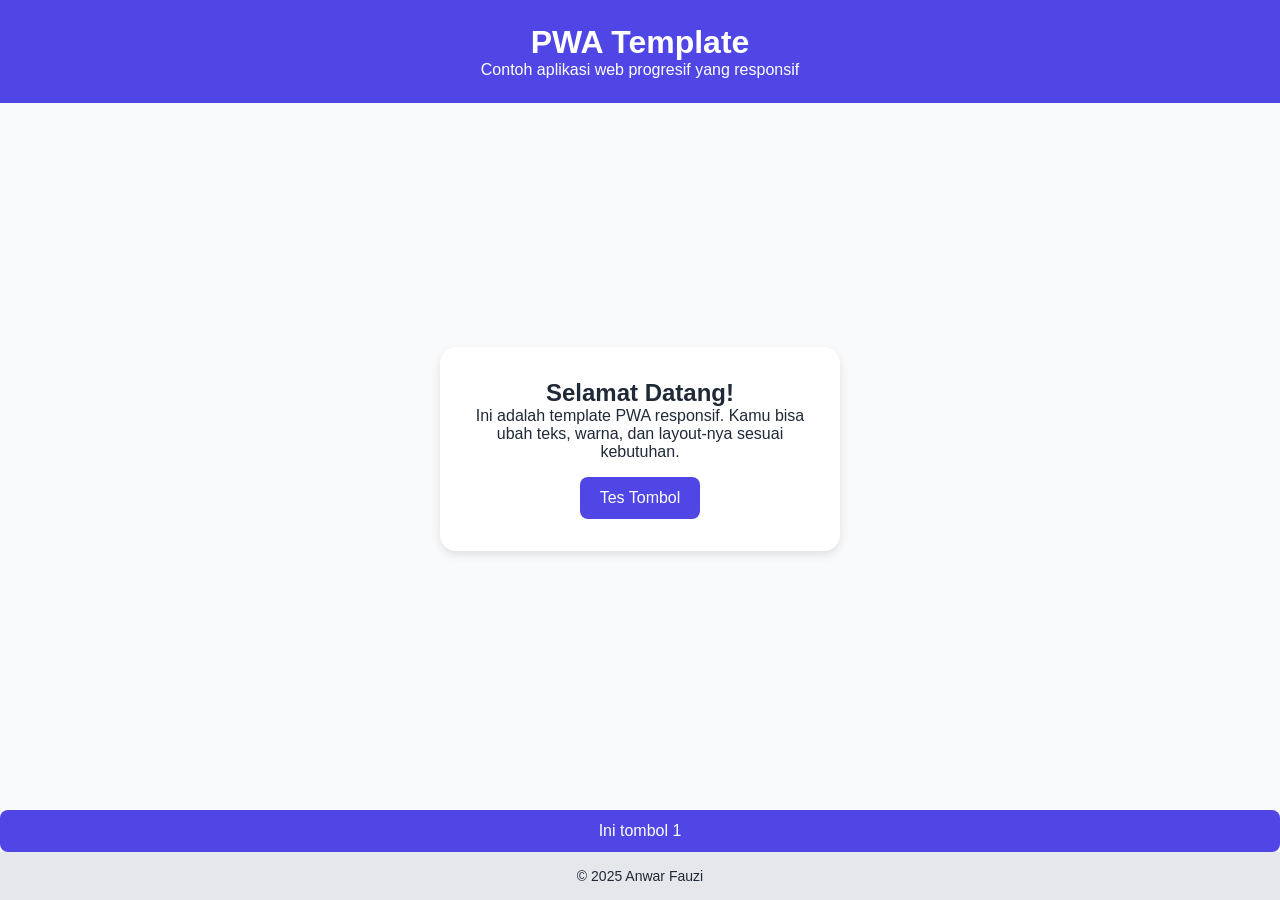
==== example.html @ 7de0e221 "update template PWA" ====
<!DOCTYPE html>
<html lang="id">

<head>
  <meta charset="UTF-8" />
  <meta name="viewport" content="width=device-width, initial-scale=1, viewport-fit=cover">
  <meta name="mobile-web-app-capable" content="yes">
  <meta name="apple-mobile-web-app-capable" content="yes">
  <meta name="apple-mobile-web-app-status-bar-style" content="black-translucent">
  <meta name="theme-color" content="#4F46E5" />
  <link rel="manifest" href="manifest.json" />
  <link rel="icon" href="icons/icon-192x192-A.png" type="image/png" />
  <title>PWA Template Responsif</title>
  <link rel="stylesheet" href="assets/style.css" />
</head>

<body>
  <header class="header">
    <h1>PWA Template</h1>
    <p>Contoh aplikasi web progresif yang responsif</p>
  </header>

  <main class="main">
    <section class="card">
      <h2>Selamat Datang!</h2>
      <p>
        Ini adalah template PWA responsif. Kamu bisa ubah teks, warna, dan layout-nya sesuai kebutuhan.
      </p>
      <button onclick="alert('PWA aktif!')">Tes Tombol</button>
    </section>
  </main>
  <button onclick="alert('tombol testing hidup')">Ini tombol 1</button>

  <footer class="footer">
    <p>© 2025 Anwar Fauzi</p>
  </footer>

  <script>
    if ('serviceWorker' in navigator) {
      navigator.serviceWorker.register('./service-worker.js')
        .then(() => console.log('SW registered!'))
        .catch(err => console.error('SW gagal:', err));
    }
  </script>

</body>

</html>
---- assets/style.css ----
:root {
  --primary: #4F46E5;
  --bg: #f9fafb;
  --text: #1f2937;
}

* {
  margin: 0;
  padding: 0;
  box-sizing: border-box;
  font-family: 'Inter', sans-serif;
}

body {
  background: var(--bg);
  color: var(--text);
  display: flex;
  flex-direction: column;
  min-height: 100vh;
}

.header {
  background: var(--primary);
  color: white;
  text-align: center;
  padding: 1.5rem;
}

.main {
  flex: 1;
  display: flex;
  justify-content: center;
  align-items: center;
  padding: 1.5rem;
}

.card {
  background: white;
  border-radius: 1rem;
  box-shadow: 0 4px 10px rgba(0,0,0,0.1);
  max-width: 400px;
  width: 100%;
  padding: 2rem;
  text-align: center;
}

button {
  background: var(--primary);
  border: none;
  color: white;
  padding: 0.75rem 1.25rem;
  border-radius: 0.5rem;
  cursor: pointer;
  font-size: 1rem;
  margin-top: 1rem;
}

button:hover {
  opacity: 0.9;
}

.footer {
  text-align: center;
  padding: 1rem;
  font-size: 0.875rem;
  background: #e5e7eb;
}

@media (max-width: 600px) {
  .card {
    padding: 1.25rem;
  }
  h1 {
    font-size: 1.5rem;
  }
  h2 {
    font-size: 1.25rem;
  }
}
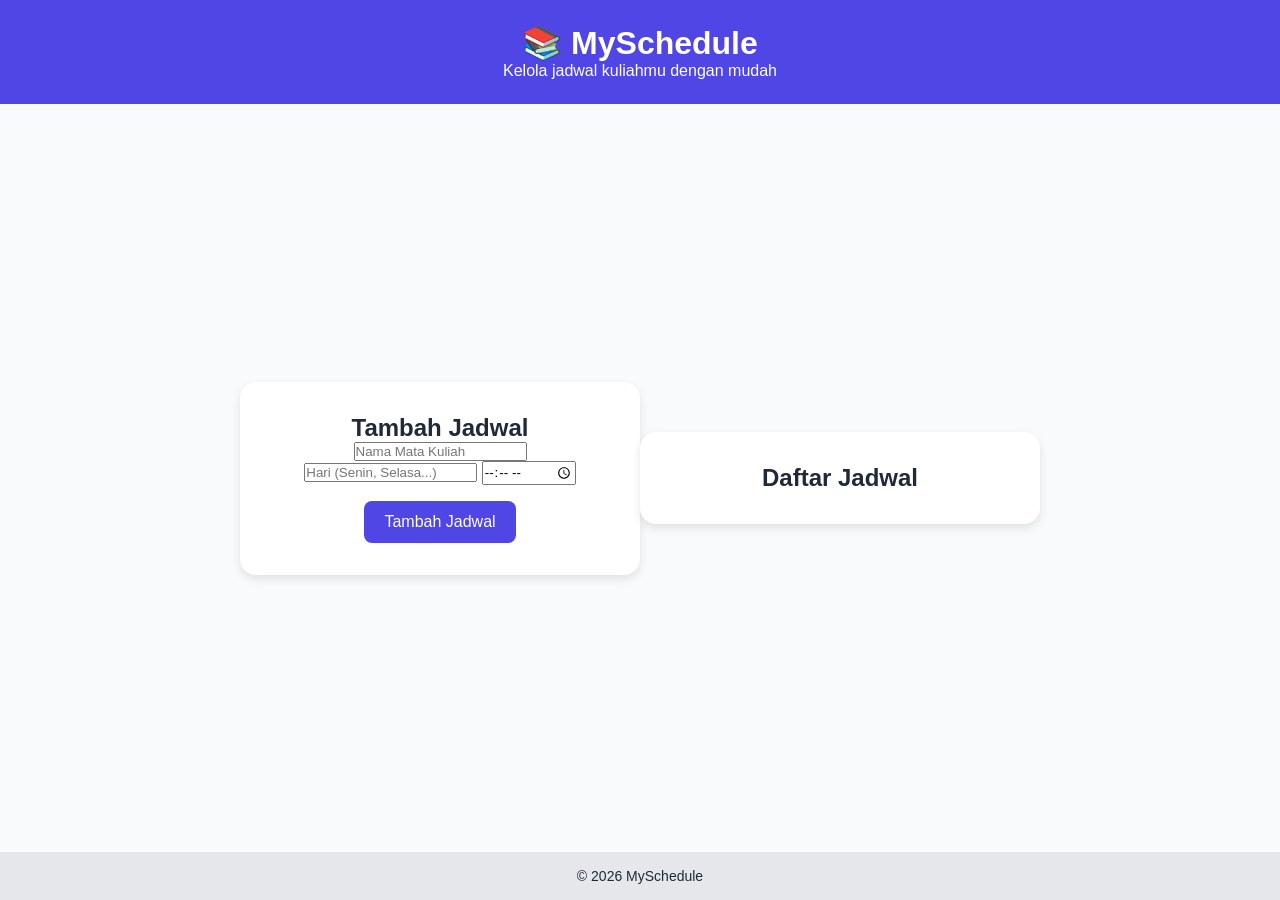
==== commit 391ba427: "update" ====
--- a/example.html
+++ b/example.html
@@ -3,43 +3,84 @@
 
 <head>
   <meta charset="UTF-8" />
-  <meta name="viewport" content="width=device-width, initial-scale=1, viewport-fit=cover">
-  <meta name="mobile-web-app-capable" content="yes">
-  <meta name="apple-mobile-web-app-capable" content="yes">
-  <meta name="apple-mobile-web-app-status-bar-style" content="black-translucent">
+  <meta name="viewport" content="width=device-width, initial-scale=1">
   <meta name="theme-color" content="#4F46E5" />
   <link rel="manifest" href="manifest.json" />
-  <link rel="icon" href="icons/icon-192x192-A.png" type="image/png" />
-  <title>PWA Template Responsif</title>
+  <title>MySchedule - Jadwal Kuliah Pintar</title>
   <link rel="stylesheet" href="assets/style.css" />
 </head>
 
 <body>
+
   <header class="header">
-    <h1>PWA Template</h1>
-    <p>Contoh aplikasi web progresif yang responsif</p>
+    <h1>📚 MySchedule</h1>
+    <p>Kelola jadwal kuliahmu dengan mudah</p>
   </header>
 
   <main class="main">
+
+    <!-- INPUT JADWAL -->
     <section class="card">
-      <h2>Selamat Datang!</h2>
-      <p>
-        Ini adalah template PWA responsif. Kamu bisa ubah teks, warna, dan layout-nya sesuai kebutuhan.
-      </p>
-      <button onclick="alert('PWA aktif!')">Tes Tombol</button>
+      <h2>Tambah Jadwal</h2>
+
+      <input type="text" id="matkul" placeholder="Nama Mata Kuliah">
+      <input type="text" id="hari" placeholder="Hari (Senin, Selasa...)">
+      <input type="time" id="jam">
+
+      <button onclick="tambahJadwal()">Tambah Jadwal</button>
     </section>
+
+    <!-- LIST JADWAL -->
+    <section class="card">
+      <h2>Daftar Jadwal</h2>
+      <ul id="listJadwal"></ul>
+    </section>
+
   </main>
-  <button onclick="alert('tombol testing hidup')">Ini tombol 1</button>
 
   <footer class="footer">
-    <p>© 2025 Anwar Fauzi</p>
+    <p>© 2026 MySchedule</p>
   </footer>
 
   <script>
+    let jadwal = [];
+
+    function tambahJadwal() {
+      let matkul = document.getElementById("matkul").value;
+      let hari = document.getElementById("hari").value;
+      let jam = document.getElementById("jam").value;
+
+      if (matkul === "" || hari === "" || jam === "") {
+        alert("Harap isi semua data!");
+        return;
+      }
+
+      let data = {
+        matkul,
+        hari,
+        jam
+      };
+
+      jadwal.push(data);
+      tampilkanJadwal();
+    }
+
+    function tampilkanJadwal() {
+      let list = document.getElementById("listJadwal");
+      list.innerHTML = "";
+
+      jadwal.forEach((item, index) => {
+        list.innerHTML += `
+          <li>
+            ${item.matkul} - ${item.hari} (${item.jam})
+          </li>
+        `;
+      });
+    }
+
+    // PWA aktif
     if ('serviceWorker' in navigator) {
-      navigator.serviceWorker.register('./service-worker.js')
-        .then(() => console.log('SW registered!'))
-        .catch(err => console.error('SW gagal:', err));
+      navigator.serviceWorker.register('./service-worker.js');
     }
   </script>
 
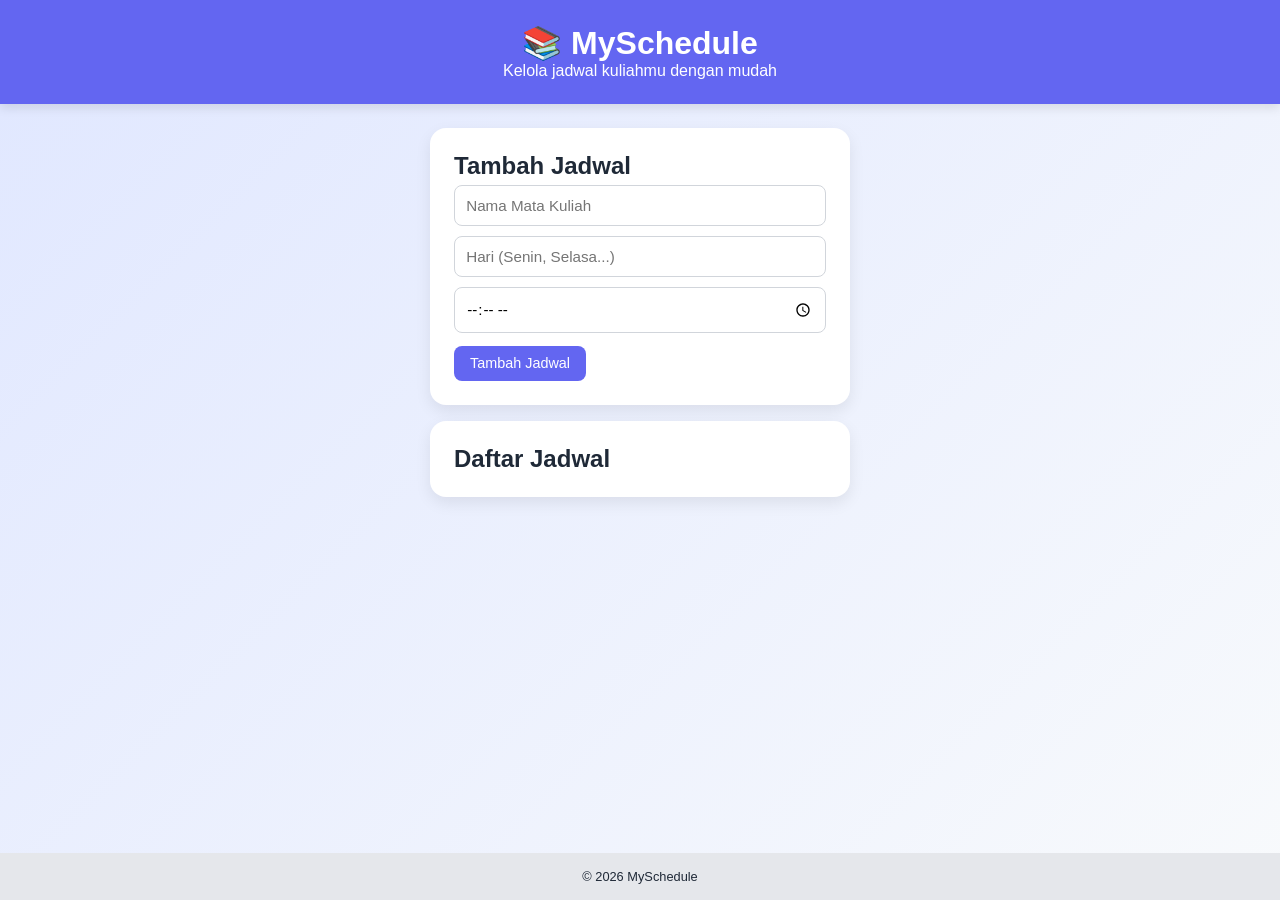
==== commit e46af9ba: "new10" ====
--- a/example.html
+++ b/example.html
@@ -5,7 +5,12 @@
   <meta charset="UTF-8" />
   <meta name="viewport" content="width=device-width, initial-scale=1">
   <meta name="theme-color" content="#4F46E5" />
+  <meta name="apple-mobile-web-app-capable" content="yes">
+  <meta name="apple-mobile-web-app-status-bar-style" content="default">
+
   <link rel="manifest" href="manifest.json" />
+  <link rel="icon" href="icons/icon-192x192.png">
+
   <title>MySchedule - Jadwal Kuliah Pintar</title>
   <link rel="stylesheet" href="assets/style.css" />
 </head>
@@ -43,7 +48,7 @@
   </footer>
 
   <script>
-    let jadwal = [];
+    let jadwal = JSON.parse(localStorage.getItem("jadwal")) || [];
 
     function tambahJadwal() {
       let matkul = document.getElementById("matkul").value;
@@ -55,21 +60,22 @@
         return;
       }
 
-      let data = {
-        matkul,
-        hari,
-        jam
-      };
+      let data = { matkul, hari, jam };
 
       jadwal.push(data);
+
+      // simpan ke localStorage (OFFLINE SUPPORT)
+      localStorage.setItem("jadwal", JSON.stringify(jadwal));
+
       tampilkanJadwal();
+      kirimNotifikasi(matkul);
     }
 
     function tampilkanJadwal() {
       let list = document.getElementById("listJadwal");
       list.innerHTML = "";
 
-      jadwal.forEach((item, index) => {
+      jadwal.forEach((item) => {
         list.innerHTML += `
           <li>
             ${item.matkul} - ${item.hari} (${item.jam})
@@ -78,9 +84,28 @@
       });
     }
 
-    // PWA aktif
+    // NOTIFIKASI
+    function kirimNotifikasi(matkul) {
+      if (Notification.permission === "granted") {
+        new Notification("Jadwal Ditambahkan", {
+          body: matkul + " berhasil ditambahkan!"
+        });
+      }
+    }
+
+    // Minta izin notifikasi
+    if ("Notification" in window) {
+      Notification.requestPermission();
+    }
+
+    // LOAD DATA SAAT BUKA
+    tampilkanJadwal();
+
+    // SERVICE WORKER (PWA)
     if ('serviceWorker' in navigator) {
-      navigator.serviceWorker.register('./service-worker.js');
+      navigator.serviceWorker.register('./service-worker.js')
+        .then(() => console.log("Service Worker aktif"))
+        .catch(err => console.log("SW gagal:", err));
     }
   </script>
 
--- a/assets/style.css
+++ b/assets/style.css
@@ -1,7 +1,12 @@
 :root {
-  --primary: #4F46E5;
-  --bg: #f9fafb;
+  --primary: #6366f1;
+  --primary-dark: #4f46e5;
+  --bg: #f1f5f9;
+  --card: #ffffff;
   --text: #1f2937;
+  --gray: #6b7280;
+  --success: #22c55e;
+  --danger: #ef4444;
 }
 
 * {
@@ -12,68 +17,162 @@
 }
 
 body {
-  background: var(--bg);
+  background: linear-gradient(135deg, #e0e7ff, #f8fafc);
   color: var(--text);
   display: flex;
   flex-direction: column;
   min-height: 100vh;
 }
 
+/* HEADER */
 .header {
   background: var(--primary);
   color: white;
   text-align: center;
   padding: 1.5rem;
+  box-shadow: 0 4px 10px rgba(0,0,0,0.1);
 }
 
+/* MAIN */
 .main {
   flex: 1;
+  padding: 1.5rem;
   display: flex;
-  justify-content: center;
+  flex-direction: column;
   align-items: center;
-  padding: 1.5rem;
+  gap: 1rem;
 }
 
+/* CARD */
 .card {
-  background: white;
+  background: var(--card);
   border-radius: 1rem;
-  box-shadow: 0 4px 10px rgba(0,0,0,0.1);
-  max-width: 400px;
+  box-shadow: 0 6px 16px rgba(0,0,0,0.08);
   width: 100%;
-  padding: 2rem;
-  text-align: center;
+  max-width: 420px;
+  padding: 1.5rem;
+  transition: 0.3s;
 }
 
+.card:hover {
+  transform: translateY(-3px);
+}
+
+/* INPUT */
+input {
+  width: 100%;
+  padding: 0.7rem;
+  margin: 0.3rem 0;
+  border-radius: 0.5rem;
+  border: 1px solid #d1d5db;
+  outline: none;
+  font-size: 0.95rem;
+}
+
+input:focus {
+  border-color: var(--primary);
+}
+
+/* BUTTON */
 button {
   background: var(--primary);
   border: none;
   color: white;
-  padding: 0.75rem 1.25rem;
+  padding: 0.6rem 1rem;
   border-radius: 0.5rem;
   cursor: pointer;
-  font-size: 1rem;
-  margin-top: 1rem;
+  font-size: 0.9rem;
+  margin-top: 0.5rem;
+  transition: 0.2s;
 }
 
 button:hover {
-  opacity: 0.9;
+  background: var(--primary-dark);
 }
 
+/* LIST JADWAL */
+#tasksList {
+  width: 100%;
+  max-width: 420px;
+}
+
+.task-item {
+  background: var(--card);
+  border-left: 5px solid var(--primary);
+  padding: 1rem;
+  border-radius: 0.75rem;
+  margin-bottom: 0.7rem;
+  box-shadow: 0 4px 10px rgba(0,0,0,0.05);
+  transition: 0.3s;
+}
+
+.task-item:hover {
+  transform: scale(1.01);
+}
+
+.task-title {
+  font-weight: 600;
+  font-size: 1rem;
+}
+
+.task-time {
+  font-size: 0.85rem;
+  color: var(--gray);
+}
+
+/* STATUS */
+.completed {
+  text-decoration: line-through;
+  opacity: 0.6;
+}
+
+/* BUTTON ACTION */
+.btn-group {
+  margin-top: 0.5rem;
+  display: flex;
+  gap: 0.5rem;
+}
+
+.btn-delete {
+  background: var(--danger);
+}
+
+.btn-done {
+  background: var(--success);
+}
+
+/* FILTER */
+.filter {
+  display: flex;
+  gap: 0.5rem;
+  flex-wrap: wrap;
+  justify-content: center;
+}
+
+.filter button {
+  font-size: 0.8rem;
+  padding: 0.4rem 0.8rem;
+}
+
+/* FOOTER */
 .footer {
   text-align: center;
   padding: 1rem;
-  font-size: 0.875rem;
+  font-size: 0.8rem;
   background: #e5e7eb;
 }
 
+/* RESPONSIVE */
 @media (max-width: 600px) {
   .card {
-    padding: 1.25rem;
+    padding: 1rem;
   }
+
   h1 {
-    font-size: 1.5rem;
+    font-size: 1.4rem;
   }
+
   h2 {
-    font-size: 1.25rem;
+    font-size: 1.1rem;
   }
-}
+}
